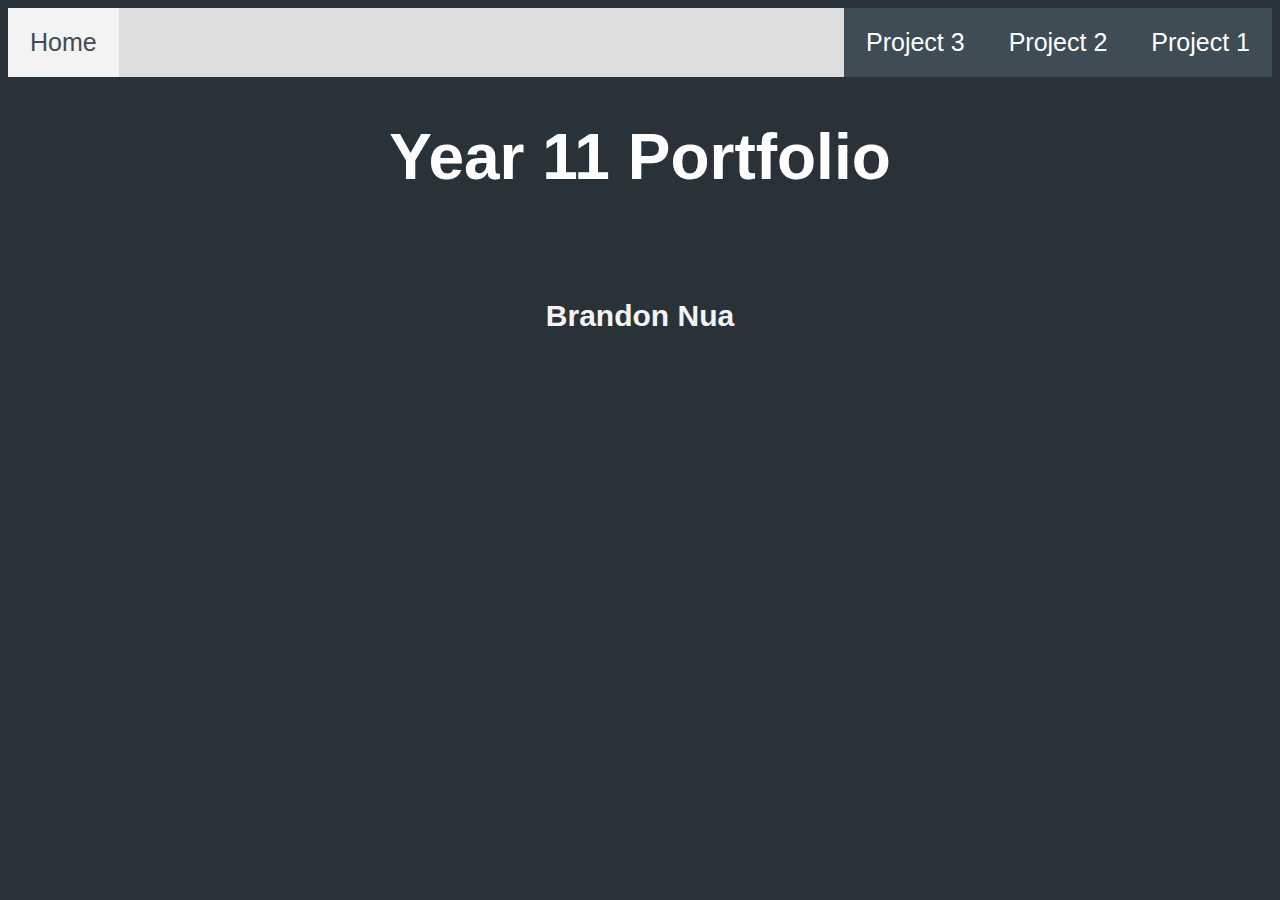
==== index.html @ 8cdde7c5 "fixed table css. fixed title sizes. fixed end users arrangement." ====
<!DOCTYPE html>
<html lang="en">
<head>
    <meta charset="UTF-8">
    <meta name="viewport" content="width=device-width, initial-scale=1.0">
    <title>Year 11 Portfolio</title>
    <link rel="stylesheet" href="style.css"/>
</head>
<body>
    <div class="topnav">
        <a class="active" href="index.html">Home</a>
        <a href="project1.html"class="split">Project 1</a>
        <a href="project2.html"class="split">Project 2</a>
        <a href="project3.html"class="split">Project 3</a>
      </div>
    <div class="title">
    <h1>
        Year 11 Portfolio
    </h1>
    <br>
    <h2 class="nametitle"> Brandon Nua</h2>
    </div>
</body>
</html>
---- style.css ----
/* -- Navigation Bar -- */

.topnav {
    background-color: #3e4c55;
    overflow: hidden;
    font-size: large;
  }
  
.topnav a {
    float: left;
    color: #f2f2f2;
    text-align: center;
    padding: 20px 22px;
    text-decoration: none;
    font-size: 25px;
  }
  
.topnav , .split a:hover {
    background-color: #ddd;
    color: #3e4c55;
  }
  
.topnav a.active {
    background-color: #f3f3f3;
    color: #3e4c55;
  }

.topnav a.split {
  float: right;
  background-color: #3e4c55;
  color: white;
}

/* -- Titles -- */

h2 {
    color: #f3f3f3;
  }

h1 {
    color: white;
    text-align: center;
}

.title {
  font-size: xx-large;
  text-align: center;
}

.nametitle {
  font-size: 30px;
  text-align: center;
}

.endusertitle {
  font-size: 30px;
  text-align: left;
}

/* -- Content -- */

p {
  color:#ffffff;
}

body {
  background-color: #293238;
  font-family: 'Trebuchet MS', 'Lucida Sans Unicode', 'Lucida Grande', 'Lucida Sans', Arial, sans-serif;
}

hr {
  border-width: 5px;
}

.outcontent {
  color:white;
  text-align: center;
  font-size: 22px;
}

.endusers {
  color: white;
  text-align: left;
  font-size: 22px;
}

.table {
  color: white;
  border: white;
  border-width: 5px;
  font-size: 22px;
  text-align: center;
}
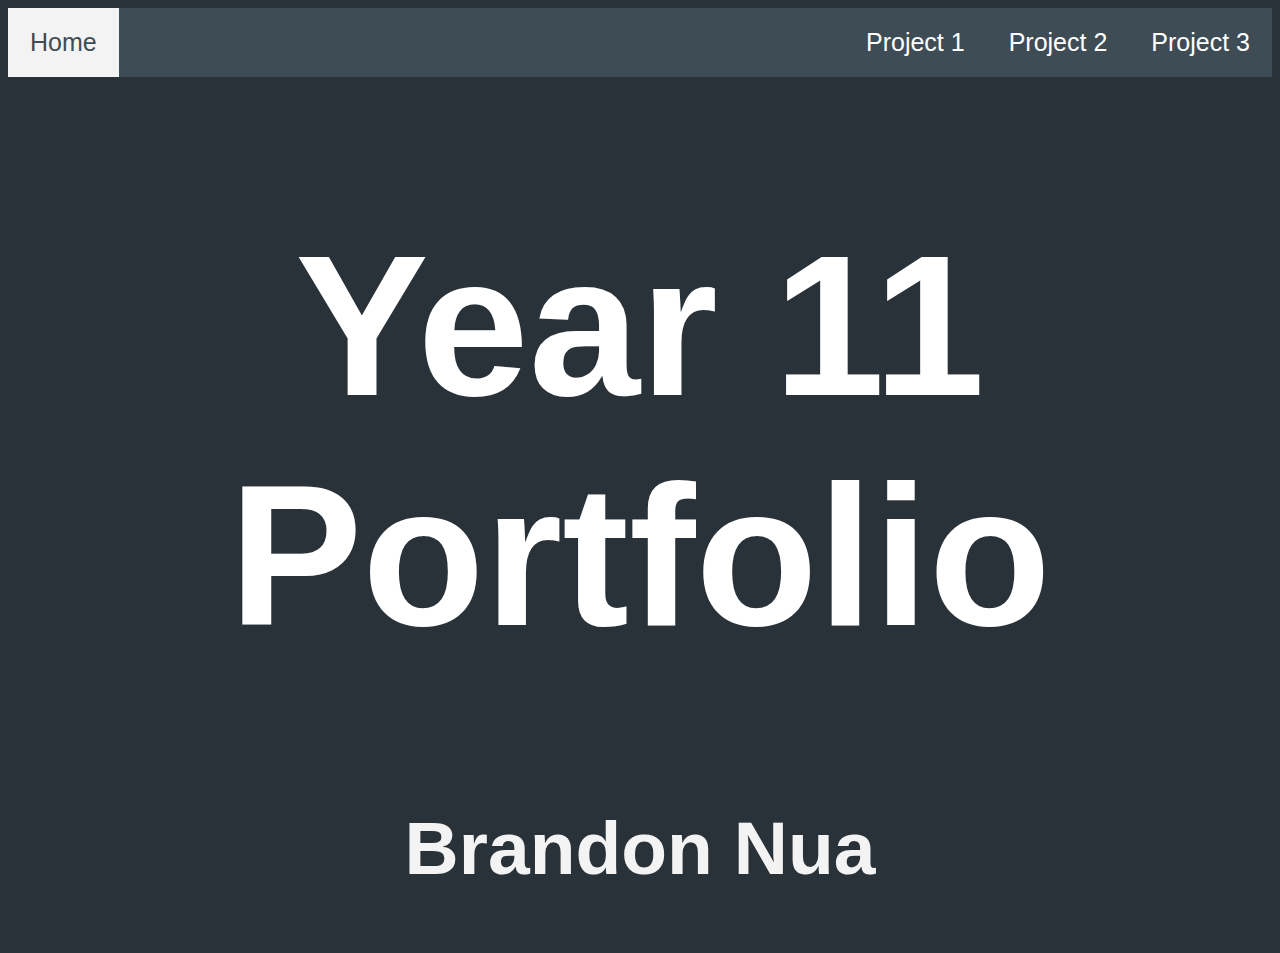
==== commit 218fce27: "tried to make thefont bigger. changed arrangement in nav bar. made hr smaller" ====
--- a/index.html
+++ b/index.html
@@ -9,15 +9,14 @@
 <body>
     <div class="topnav">
         <a class="active" href="index.html">Home</a>
+        <a href="project3.html"class="split">Project 3</a>
+        <a href="project2.html"class="split">Project 2</a>
         <a href="project1.html"class="split">Project 1</a>
-        <a href="project2.html"class="split">Project 2</a>
-        <a href="project3.html"class="split">Project 3</a>
       </div>
     <div class="title">
     <h1>
         Year 11 Portfolio
     </h1>
-    <br>
     <h2 class="nametitle"> Brandon Nua</h2>
     </div>
 </body>
--- a/style.css
+++ b/style.css
@@ -16,7 +16,7 @@
     font-size: 25px;
   }
   
-.topnav , .split a:hover {
+.topnav a:hover {
     background-color: #ddd;
     color: #3e4c55;
   }
@@ -44,17 +44,17 @@
 }
 
 .title {
-  font-size: xx-large;
+  font-size: 100px;
   text-align: center;
 }
 
 .nametitle {
-  font-size: 30px;
+  font-size: 75px;
   text-align: center;
 }
 
 .endusertitle {
-  font-size: 30px;
+  font-size: 75px;
   text-align: left;
 }
 
@@ -70,25 +70,34 @@
 }
 
 hr {
-  border-width: 5px;
+  border-width: 2.5px;
+  border-collapse: collapse;
 }
 
 .outcontent {
   color:white;
   text-align: center;
-  font-size: 22px;
+  font-size: 45px;
 }
 
 .endusers {
   color: white;
   text-align: left;
-  font-size: 22px;
+  font-size: 45px;
 }
 
 .table {
   color: white;
-  border: white;
-  border-width: 5px;
-  font-size: 22px;
+  border: 7px white;
+  font-size: 45px;
   text-align: center;
+  border-collapse: collapse;
+}
+
+table, tr ,td, ul, li {
+  color: white;
+  border: 7px white;
+  font-size: 45px;
+  text-align: center;
+  border-collapse: collapse;
 }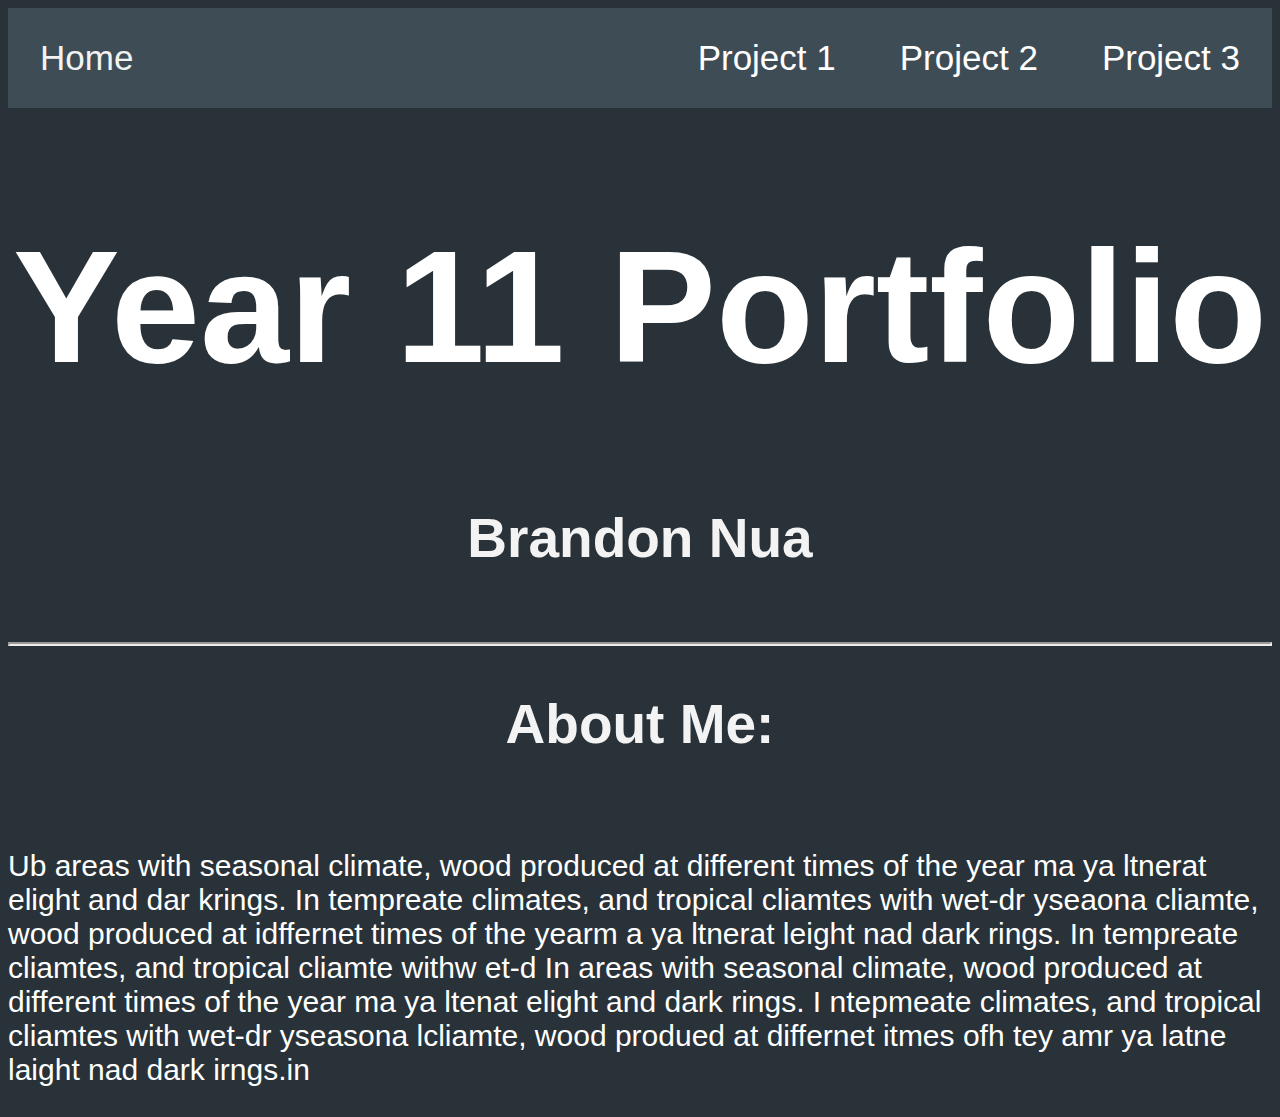
==== commit c7325f72: "changed font size and put an About Me page" ====
--- a/index.html
+++ b/index.html
@@ -19,5 +19,12 @@
     </h1>
     <h2 class="nametitle"> Brandon Nua</h2>
     </div>
+
+    <br>
+    <hr>
+    <h2 class="nametitle">About Me:</h2>
+    <br>
+    <P class="endusers">Ub areas with seasonal climate, wood produced at different times of the year ma ya ltnerat elight and dar krings. In tempreate climates, and tropical cliamtes with wet-dr yseaona cliamte, wood produced at idffernet times of the yearm a ya ltnerat leight nad dark rings. In tempreate cliamtes, and tropical cliamte withw et-d In areas with seasonal climate, wood produced at different times of the year ma ya ltenat elight and dark rings. I ntepmeate climates, and tropical cliamtes with wet-dr yseasona lcliamte, wood produed at differnet itmes ofh tey amr ya latne laight nad dark irngs.in
+    </P>
 </body>
 </html>
--- a/style.css
+++ b/style.css
@@ -11,18 +11,13 @@
     float: left;
     color: #f2f2f2;
     text-align: center;
-    padding: 20px 22px;
+    padding: 30px 32px;
     text-decoration: none;
-    font-size: 25px;
+    font-size: 35px;
   }
   
 .topnav a:hover {
     background-color: #ddd;
-    color: #3e4c55;
-  }
-  
-.topnav a.active {
-    background-color: #f3f3f3;
     color: #3e4c55;
   }
 
@@ -44,17 +39,17 @@
 }
 
 .title {
-  font-size: 100px;
+  font-size: 80px;
   text-align: center;
 }
 
 .nametitle {
-  font-size: 75px;
+  font-size: 55px;
   text-align: center;
 }
 
 .endusertitle {
-  font-size: 75px;
+  font-size: 55px;
   text-align: left;
 }
 
@@ -77,27 +72,36 @@
 .outcontent {
   color:white;
   text-align: center;
-  font-size: 45px;
+  font-size: 30px;
 }
 
 .endusers {
   color: white;
   text-align: left;
-  font-size: 45px;
+  font-size: 30px;
 }
+
+/* -- Tables -- */
 
 .table {
   color: white;
-  border: 7px white;
-  font-size: 45px;
+  border: 15px white;
+  font-size: 30px;
   text-align: center;
-  border-collapse: collapse;
+  border-color: white;
+  margin-left: auto;
+  margin-right: auto;
+  width: 50%;
+  padding: 20px 200px;
 }
 
-table, tr ,td, ul, li {
-  color: white;
-  border: 7px white;
-  font-size: 45px;
+table, tr, td {
+  border: 10px solid white;
+  border-collapse: collapse;
+  padding: 200px;
+}
+
+tr, td {
+  padding: 200px;
   text-align: center;
-  border-collapse: collapse;
 }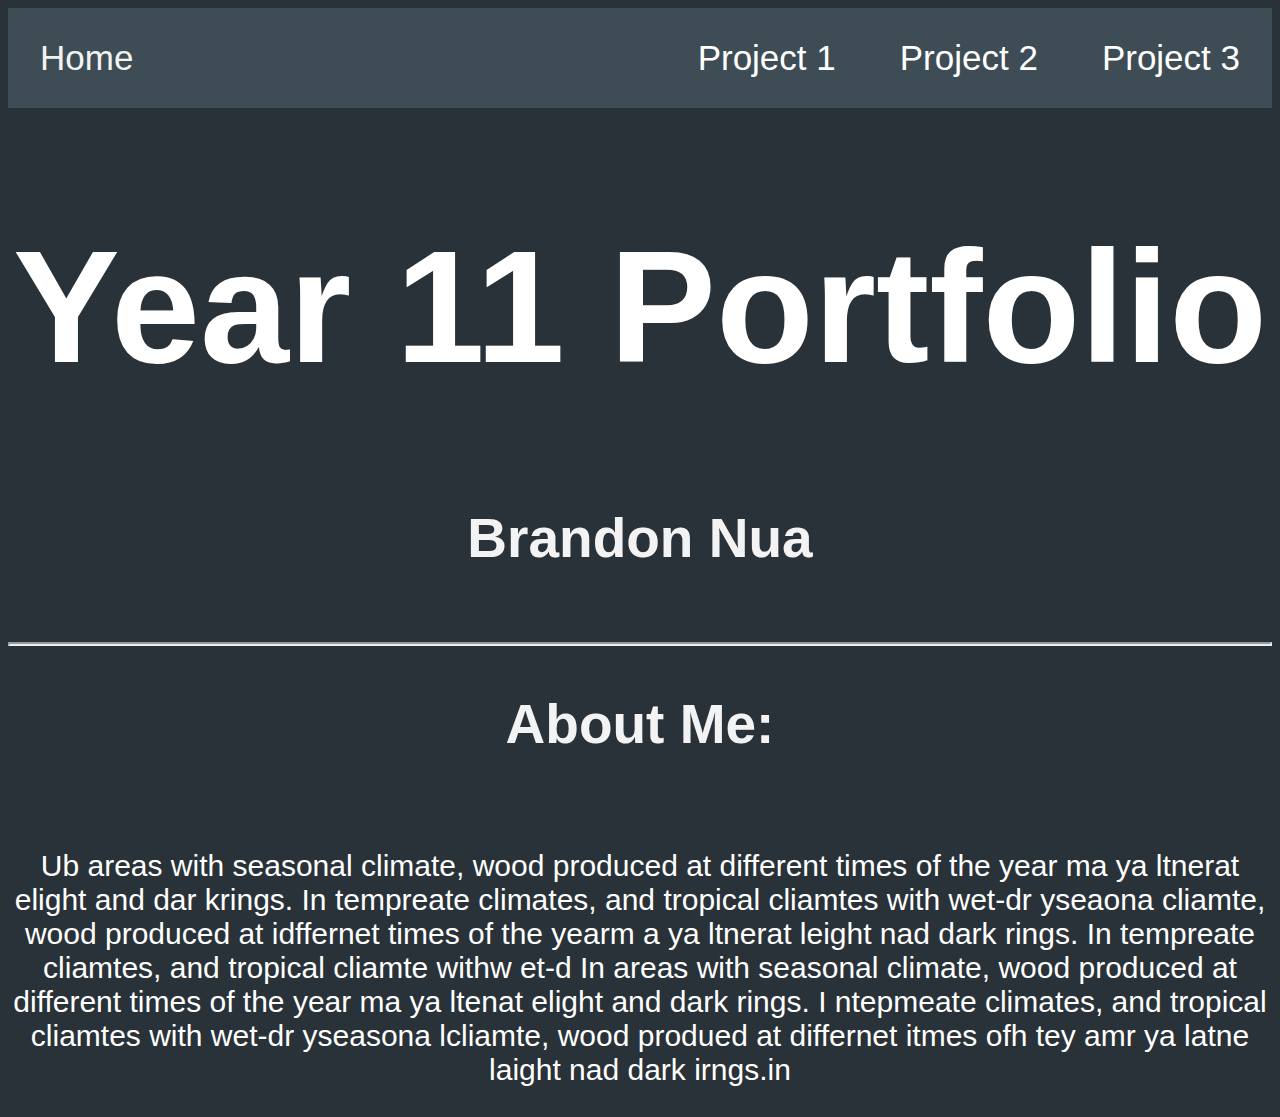
==== commit a6bbef3e: "added development page" ====
--- a/index.html
+++ b/index.html
@@ -24,7 +24,7 @@
     <hr>
     <h2 class="nametitle">About Me:</h2>
     <br>
-    <P class="endusers">Ub areas with seasonal climate, wood produced at different times of the year ma ya ltnerat elight and dar krings. In tempreate climates, and tropical cliamtes with wet-dr yseaona cliamte, wood produced at idffernet times of the yearm a ya ltnerat leight nad dark rings. In tempreate cliamtes, and tropical cliamte withw et-d In areas with seasonal climate, wood produced at different times of the year ma ya ltenat elight and dark rings. I ntepmeate climates, and tropical cliamtes with wet-dr yseasona lcliamte, wood produed at differnet itmes ofh tey amr ya latne laight nad dark irngs.in
+    <P class="outcontent">Ub areas with seasonal climate, wood produced at different times of the year ma ya ltnerat elight and dar krings. In tempreate climates, and tropical cliamtes with wet-dr yseaona cliamte, wood produced at idffernet times of the yearm a ya ltnerat leight nad dark rings. In tempreate cliamtes, and tropical cliamte withw et-d In areas with seasonal climate, wood produced at different times of the year ma ya ltenat elight and dark rings. I ntepmeate climates, and tropical cliamtes with wet-dr yseasona lcliamte, wood produed at differnet itmes ofh tey amr ya latne laight nad dark irngs.in
     </P>
 </body>
 </html>
--- a/style.css
+++ b/style.css
@@ -53,6 +53,15 @@
   text-align: left;
 }
 
+.aestitle {
+  font-size: 40px;
+  text-align: right;
+}
+.implititle {
+  font-size: 40px;
+  text-align: left;
+}
+
 /* -- Content -- */
 
 p {
@@ -81,6 +90,12 @@
   font-size: 30px;
 }
 
+.aesthetics {
+  color: white;
+  text-align: right;
+  font-size: 30px;
+}
+
 /* -- Tables -- */
 
 .table {
@@ -91,17 +106,17 @@
   border-color: white;
   margin-left: auto;
   margin-right: auto;
-  width: 50%;
-  padding: 20px 200px;
+  padding: 50px, 500px;
 }
 
 table, tr, td {
-  border: 10px solid white;
+  border: 5px solid white;
   border-collapse: collapse;
-  padding: 200px;
+  padding: 50px;
 }
 
 tr, td {
-  padding: 200px;
+  padding: 50px;
   text-align: center;
-}+}
+
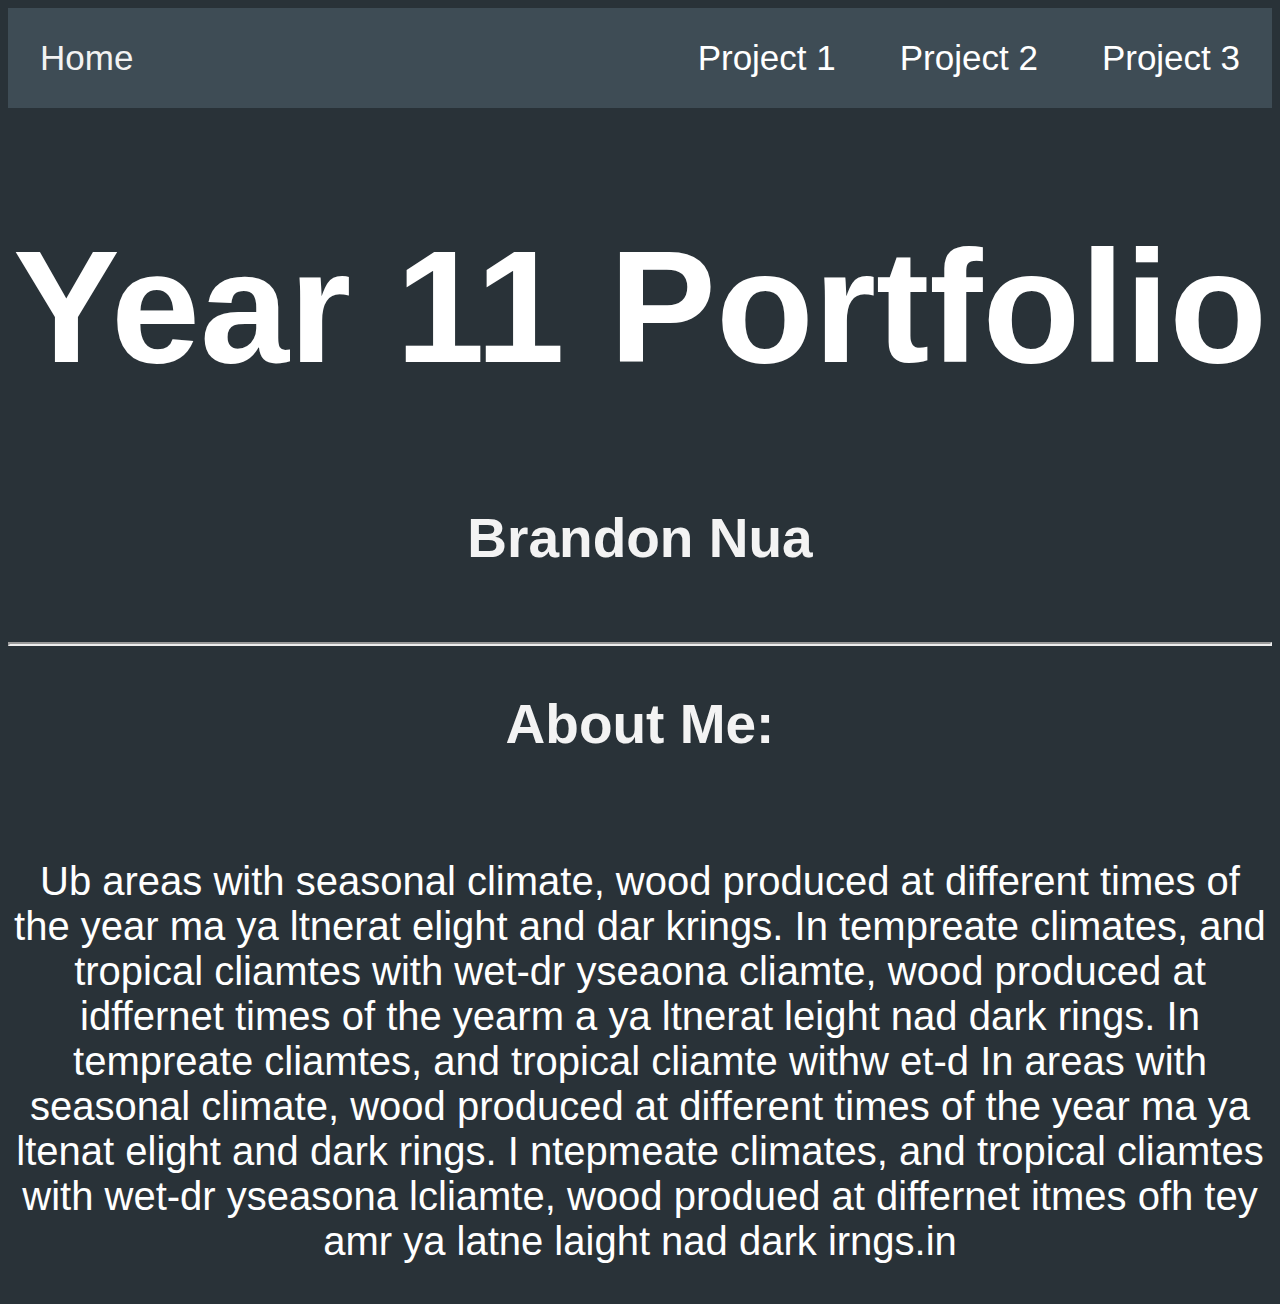
==== commit 8f3244f5: "making development link work in project 1 page" ====
--- a/index.html
+++ b/index.html
@@ -24,7 +24,7 @@
     <hr>
     <h2 class="nametitle">About Me:</h2>
     <br>
-    <P class="outcontent">Ub areas with seasonal climate, wood produced at different times of the year ma ya ltnerat elight and dar krings. In tempreate climates, and tropical cliamtes with wet-dr yseaona cliamte, wood produced at idffernet times of the yearm a ya ltnerat leight nad dark rings. In tempreate cliamtes, and tropical cliamte withw et-d In areas with seasonal climate, wood produced at different times of the year ma ya ltenat elight and dark rings. I ntepmeate climates, and tropical cliamtes with wet-dr yseasona lcliamte, wood produed at differnet itmes ofh tey amr ya latne laight nad dark irngs.in
+    <P class="aboutme">Ub areas with seasonal climate, wood produced at different times of the year ma ya ltnerat elight and dar krings. In tempreate climates, and tropical cliamtes with wet-dr yseaona cliamte, wood produced at idffernet times of the yearm a ya ltnerat leight nad dark rings. In tempreate cliamtes, and tropical cliamte withw et-d In areas with seasonal climate, wood produced at different times of the year ma ya ltenat elight and dark rings. I ntepmeate climates, and tropical cliamtes with wet-dr yseasona lcliamte, wood produed at differnet itmes ofh tey amr ya latne laight nad dark irngs.in
     </P>
 </body>
 </html>
--- a/style.css
+++ b/style.css
@@ -84,6 +84,12 @@
   font-size: 30px;
 }
 
+.aboutme {
+  color:white;
+  text-align: center;
+  font-size: 40px;
+}
+
 .endusers {
   color: white;
   text-align: left;
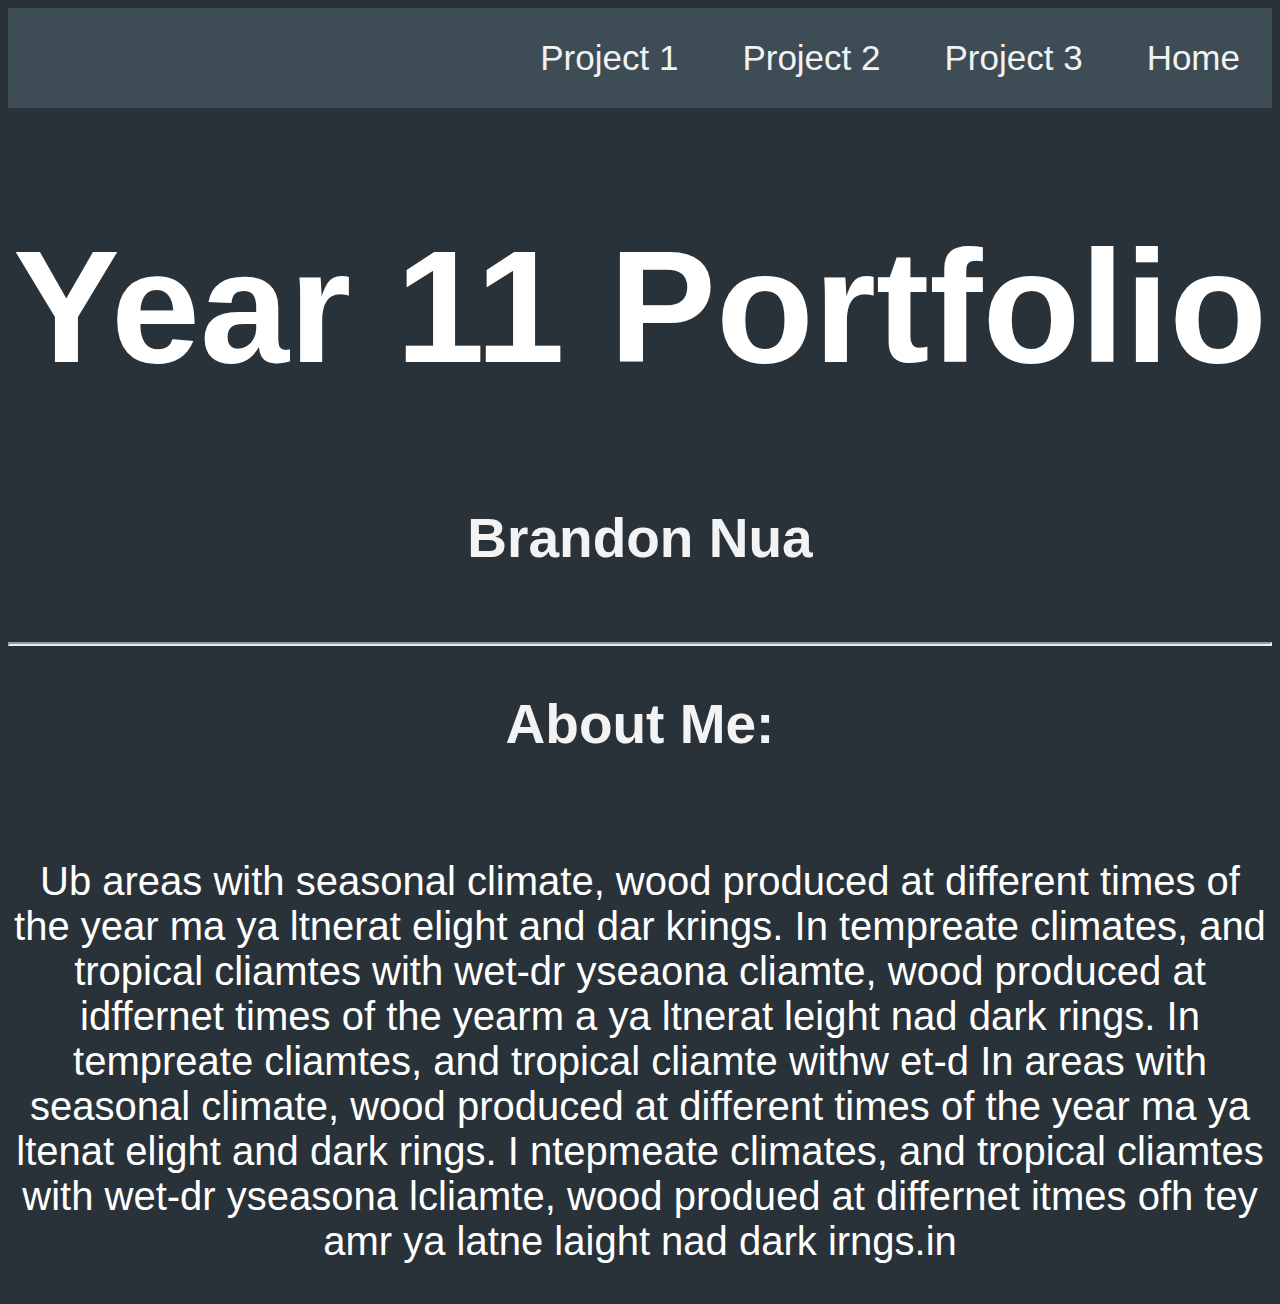
==== commit 6fcc4258: "PLESSEWORK" ====
--- a/index.html
+++ b/index.html
@@ -8,11 +8,11 @@
 </head>
 <body>
     <div class="topnav">
-        <a class="active" href="index.html">Home</a>
-        <a href="project3.html"class="split">Project 3</a>
-        <a href="project2.html"class="split">Project 2</a>
-        <a href="project1.html"class="split">Project 1</a>
-      </div>
+        <a href="index.html" class="active" class="split">Home</a>
+        <a href="project3.html">Project 3</a>
+        <a href="project2.html">Project 2</a>
+        <a href="project1.html">Project 1</a>
+    </div>
     <div class="title">
     <h1>
         Year 11 Portfolio
--- a/style.css
+++ b/style.css
@@ -2,127 +2,233 @@
 /* -- Navigation Bar -- */
 
 .topnav {
-    background-color: #3e4c55;
-    overflow: hidden;
-    font-size: large;
-  }
-  
+  background-color: #3e4c55;
+  overflow: hidden;
+  font-size: large;
+}
+
 .topnav a {
-    float: left;
-    color: #f2f2f2;
-    text-align: center;
-    padding: 30px 32px;
-    text-decoration: none;
-    font-size: 35px;
-  }
-  
+  float: right;
+  color: #f2f2f2;
+  text-align: center;
+  padding: 30px 32px;
+  text-decoration: none;
+  font-size: 35px;
+}
+
 .topnav a:hover {
-    background-color: #ddd;
-    color: #3e4c55;
-  }
+  background-color: #ddd;
+  color: #3e4c55;
+}
 
 .topnav a.split {
+float: left;
+background-color: #3e4c55;
+color: white;
+}
+
+.development {
+overflow: hidden;
+font-size: 50px;
+text-align: center;
+color: white;
+}
+
+.development a {
+text-align: center;
+color: white;
+text-decoration: none;
+font-size: 50px;
+}
+
+/* -- Titles -- */
+
+h2 {
+  color: #f3f3f3;
+}
+
+h1 {
+  color: white;
+  text-align: center;
+}
+
+.title {
+font-size: 80px;
+text-align: center;
+}
+
+.nametitle {
+font-size: 55px;
+text-align: center;
+}
+
+.endusertitle {
+font-size: 55px;
+text-align: left;
+}
+
+
+
+/* -- Content -- */
+
+p {
+color:#ffffff;
+}
+
+body {
+background-color: #293238;
+font-family: 'Trebuchet MS', 'Lucida Sans Unicode', 'Lucida Grande', 'Lucida Sans', Arial, sans-serif;
+}
+
+hr {
+border-width: 2.5px;
+border-collapse: collapse;
+}
+
+.outcontent {
+color:white;
+text-align: center;
+font-size: 30px;
+}
+
+.aboutme {
+color:white;
+text-align: center;
+font-size: 40px;
+}
+
+
+.rightfloatcontent {
+color: white;
+text-align: right;
+font-size: 30px;
+}
+
+
+/* -- Tables -- */
+
+.table {
+color: white;
+border: 5px white;
+font-size: 30px;
+width: 1800px;
+}
+
+table, tr, td, th {
+border: 5px solid white;
+border-collapse: collapse;
+width: 1800px;
+
+}
+
+tr, td, th {
+text-align: center;
+height: 100px;
+}
+
+/* -- Sections In Implications -- */
+
+.aestitle {
+font-size: 45px;
+text-align: center;
+}
+.implititle {
+font-size: 45px;
+text-align: center;
+}
+
+#aesthetics1 {
+width: 45%;
+float: right;
+font-size: 30px;
+}
+
+#widothis1 {
+width: 45%;
+float: left;
+font-size: 30px;
+}
+
+#widothis2 {
+width: 45%;
+float: right;
+font-size: 30px;
+}
+
+#function, #usability {
+width: 45%;
+float: left;
+font-size: 30px;
+}
+
+.aesthetics {
+color: white;
+text-align: center;
+font-size: 30px;
+}
+
+.division {
+width: 100%;
+}
+
+.endusers {
+color: white;
+text-align: left;
+font-size: 30px;
+}
+
+.endusers1 {
+color: white;
+text-align: center;
+font-size: 30px;
+}
+
+
+/* - --- - - - - - - - - - - - - - - - - - - - - - - - - - - */
+
+          /* -- NEW DEVELOPMENT PAGE -- */
+
+/* - --- - - - - - - - - - - - - - - - - - - - - - - - - - - */
+
+#wireframside {
+  width: 45%;
+  float: left;
+  text-align: center;
+}
+
+.insertimage {
+  background-color: white;
+  color: #293238;
+  font-size: 30px;
+}
+
+#taskdevelop {
+  width: 45%;
   float: right;
-  background-color: #3e4c55;
-  color: white;
-}
-
-/* -- Titles -- */
-
-h2 {
-    color: #f3f3f3;
-  }
-
-h1 {
-    color: white;
-    text-align: center;
-}
-
-.title {
-  font-size: 80px;
-  text-align: center;
-}
-
-.nametitle {
-  font-size: 55px;
-  text-align: center;
-}
-
-.endusertitle {
-  font-size: 55px;
-  text-align: left;
-}
-
-.aestitle {
-  font-size: 40px;
-  text-align: right;
-}
-.implititle {
-  font-size: 40px;
-  text-align: left;
-}
-
-/* -- Content -- */
-
-p {
-  color:#ffffff;
-}
-
-body {
-  background-color: #293238;
-  font-family: 'Trebuchet MS', 'Lucida Sans Unicode', 'Lucida Grande', 'Lucida Sans', Arial, sans-serif;
-}
-
-hr {
-  border-width: 2.5px;
-  border-collapse: collapse;
-}
-
-.outcontent {
-  color:white;
-  text-align: center;
-  font-size: 30px;
-}
-
-.aboutme {
-  color:white;
-  text-align: center;
-  font-size: 40px;
-}
-
-.endusers {
-  color: white;
-  text-align: left;
-  font-size: 30px;
-}
-
-.aesthetics {
-  color: white;
-  text-align: right;
-  font-size: 30px;
-}
-
-/* -- Tables -- */
-
-.table {
-  color: white;
-  border: 15px white;
-  font-size: 30px;
-  text-align: center;
-  border-color: white;
-  margin-left: auto;
-  margin-right: auto;
-  padding: 50px, 500px;
-}
-
-table, tr, td {
-  border: 5px solid white;
-  border-collapse: collapse;
-  padding: 50px;
-}
-
-tr, td {
-  padding: 50px;
-  text-align: center;
-}
-
+  text-align: center;
+}
+
+#testleft{
+  float: left;
+  width: 33.33%;
+}
+
+#testright {
+  float: right;
+  width: 25%;
+}
+
+#testmiddle {
+  width: 33.33%;
+  margin: 0 auto;
+}
+
+.testtitle {
+  text-align: center;
+  font-size: 45px;
+}
+
+.questions {
+  text-align: center;
+  font-size: 35px;
+}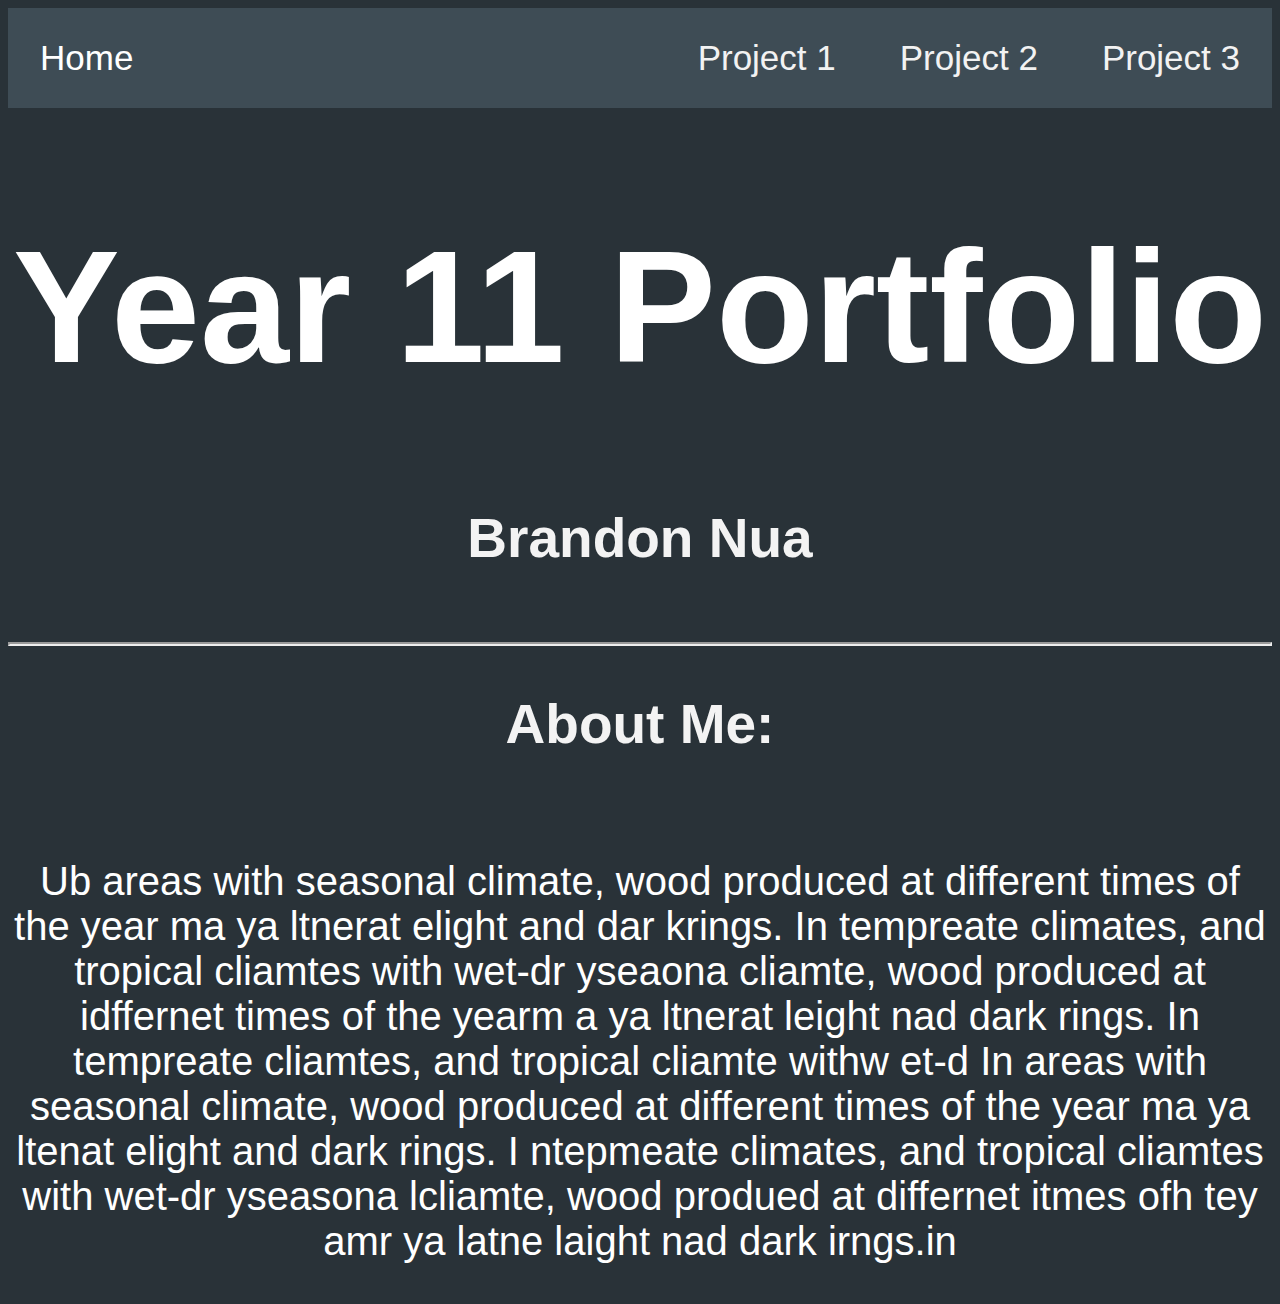
==== commit 2549e39f: "fdsafdsa" ====
--- a/index.html
+++ b/index.html
@@ -8,7 +8,7 @@
 </head>
 <body>
     <div class="topnav">
-        <a href="index.html" class="active" class="split">Home</a>
+        <a href="index.html"class="split">Home</a>
         <a href="project3.html">Project 3</a>
         <a href="project2.html">Project 2</a>
         <a href="project1.html">Project 1</a>
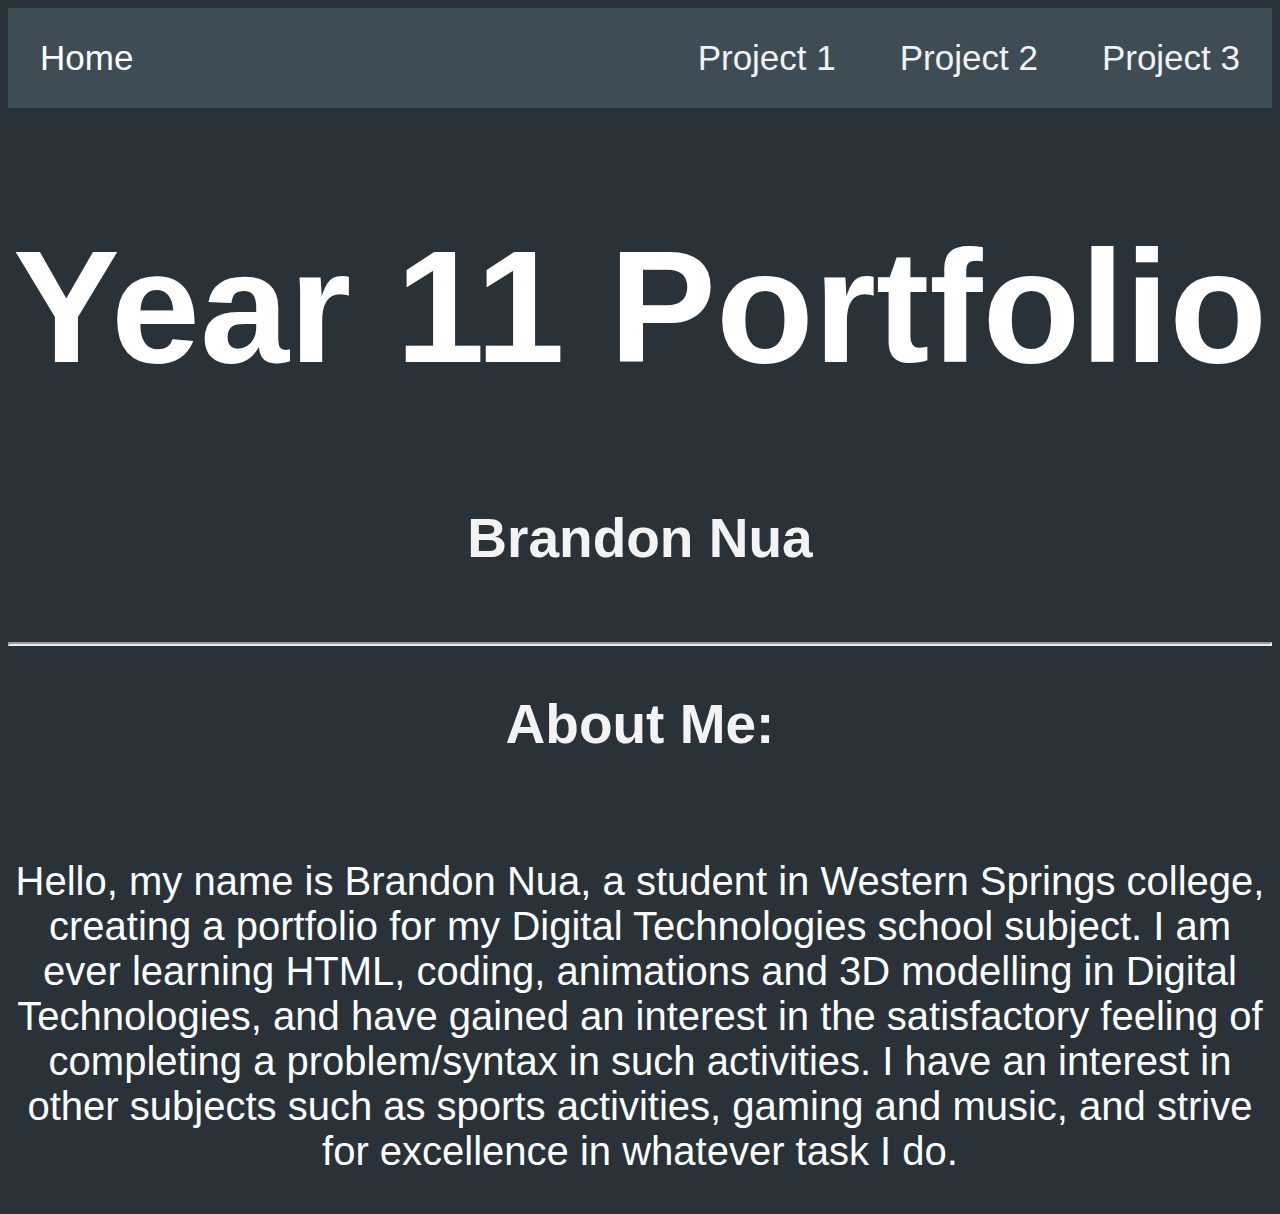
==== commit 83ec5776: "added in images" ====
--- a/index.html
+++ b/index.html
@@ -24,7 +24,8 @@
     <hr>
     <h2 class="nametitle">About Me:</h2>
     <br>
-    <P class="aboutme">Ub areas with seasonal climate, wood produced at different times of the year ma ya ltnerat elight and dar krings. In tempreate climates, and tropical cliamtes with wet-dr yseaona cliamte, wood produced at idffernet times of the yearm a ya ltnerat leight nad dark rings. In tempreate cliamtes, and tropical cliamte withw et-d In areas with seasonal climate, wood produced at different times of the year ma ya ltenat elight and dark rings. I ntepmeate climates, and tropical cliamtes with wet-dr yseasona lcliamte, wood produed at differnet itmes ofh tey amr ya latne laight nad dark irngs.in
+    <P class="aboutme">
+        Hello, my name is Brandon Nua, a student in Western Springs college, creating a portfolio for my Digital Technologies school subject. I am ever learning HTML, coding, animations and 3D modelling in Digital Technologies, and have gained an interest in the satisfactory feeling of completing a problem/syntax in such activities. I have an interest in other subjects such as sports activities, gaming and music, and strive for excellence in whatever task I do.
     </P>
 </body>
 </html>
--- a/style.css
+++ b/style.css
@@ -67,6 +67,9 @@
 text-align: left;
 }
 
+img {
+  border: 5px solid white;
+}
 
 
 /* -- Content -- */
@@ -138,9 +141,10 @@
 }
 
 #aesthetics1 {
-width: 45%;
+width: 40%;
 float: right;
 font-size: 30px;
+text-align: center;
 }
 
 #widothis1 {
@@ -231,4 +235,25 @@
 .questions {
   text-align: center;
   font-size: 35px;
+}
+
+.turnaround {
+  width: 700px;
+}
+
+.headimage {
+  width: 65%;
+  height: 75%;
+}
+
+.headimage1 {
+  width: 85%;
+}
+
+.runanima {
+  width: 75%;
+}
+
+.runanima1 {
+  width: 95%;
 }